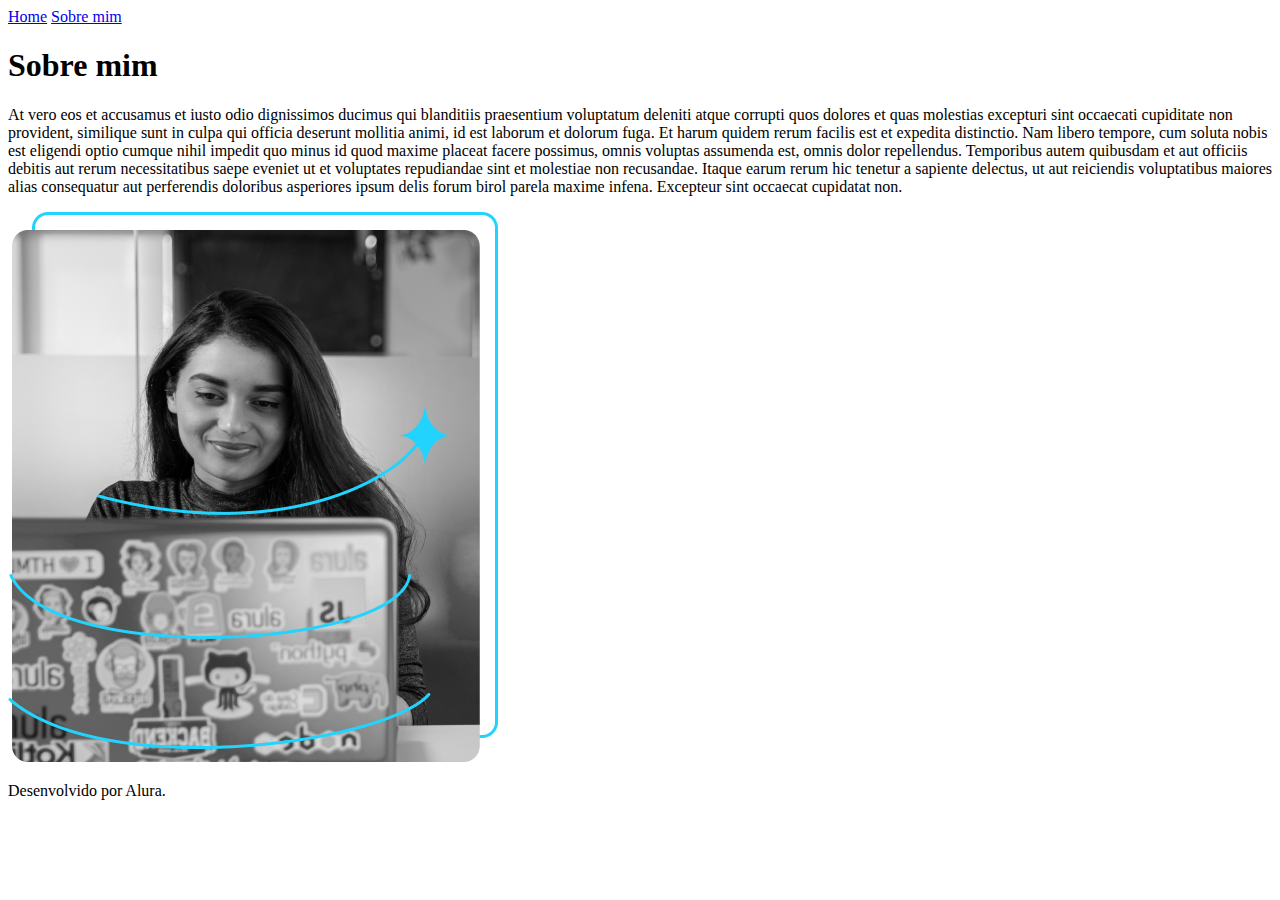
==== about.html @ 65f91b41 "primeiro commit" ====
<!DOCTYPE html>
<html lang="pt-br">
<head>
    <meta charset="UTF-8">
    <meta http-equiv="X-UA-Compatible" content="IE=edge">
    <meta name="viewport" content="width=device-width, initial-scale=1.0">
    <title>Portfolio</title>
    <link rel="stylesheet" href="./styles/style.css">
    <link rel="icon" type="image/png" href="icone.png"/>
</head>
<body>
    <header class="cabecalho">
        <nav class="cabecalho__menu">
            <a class="cabecalho__menu__link" href="index.html">Home</a>
            <a class="cabecalho__menu__link" href="about.html">Sobre mim</a>
        </nav>
    </header>

    <main class="apresentacao">
        <section class="apresentacao__conteudo">
            <h1 class="apresentacao__conteudo__titulo">Sobre mim</h1>
            
            <p class="apresentacao__conteudo__texto">At vero eos et accusamus et iusto odio dignissimos ducimus qui blanditiis praesentium voluptatum deleniti atque corrupti quos dolores et quas molestias excepturi sint occaecati cupiditate non provident, similique sunt in culpa qui officia deserunt mollitia animi, id est laborum et dolorum fuga.

                Et harum quidem rerum facilis est et expedita distinctio. Nam libero tempore, cum soluta nobis est eligendi optio cumque nihil impedit quo minus id quod maxime placeat facere possimus, omnis voluptas assumenda est, omnis dolor repellendus. Temporibus autem quibusdam et aut officiis debitis aut rerum necessitatibus saepe eveniet ut et voluptates repudiandae sint et molestiae non recusandae. Itaque earum rerum hic tenetur a sapiente delectus, ut aut reiciendis voluptatibus maiores alias consequatur aut perferendis doloribus asperiores ipsum delis forum birol parela maxime infena. Excepteur sint occaecat cupidatat non.
            </p>
        </section>

            <img class="apresentacao__imagem" src="foto.png" alt="Foto da Joana Santos programando">

    </main>

    <footer class="rodape">
        <p> Desenvolvido por Alura. </p>
    </footer>
</body>
</html>
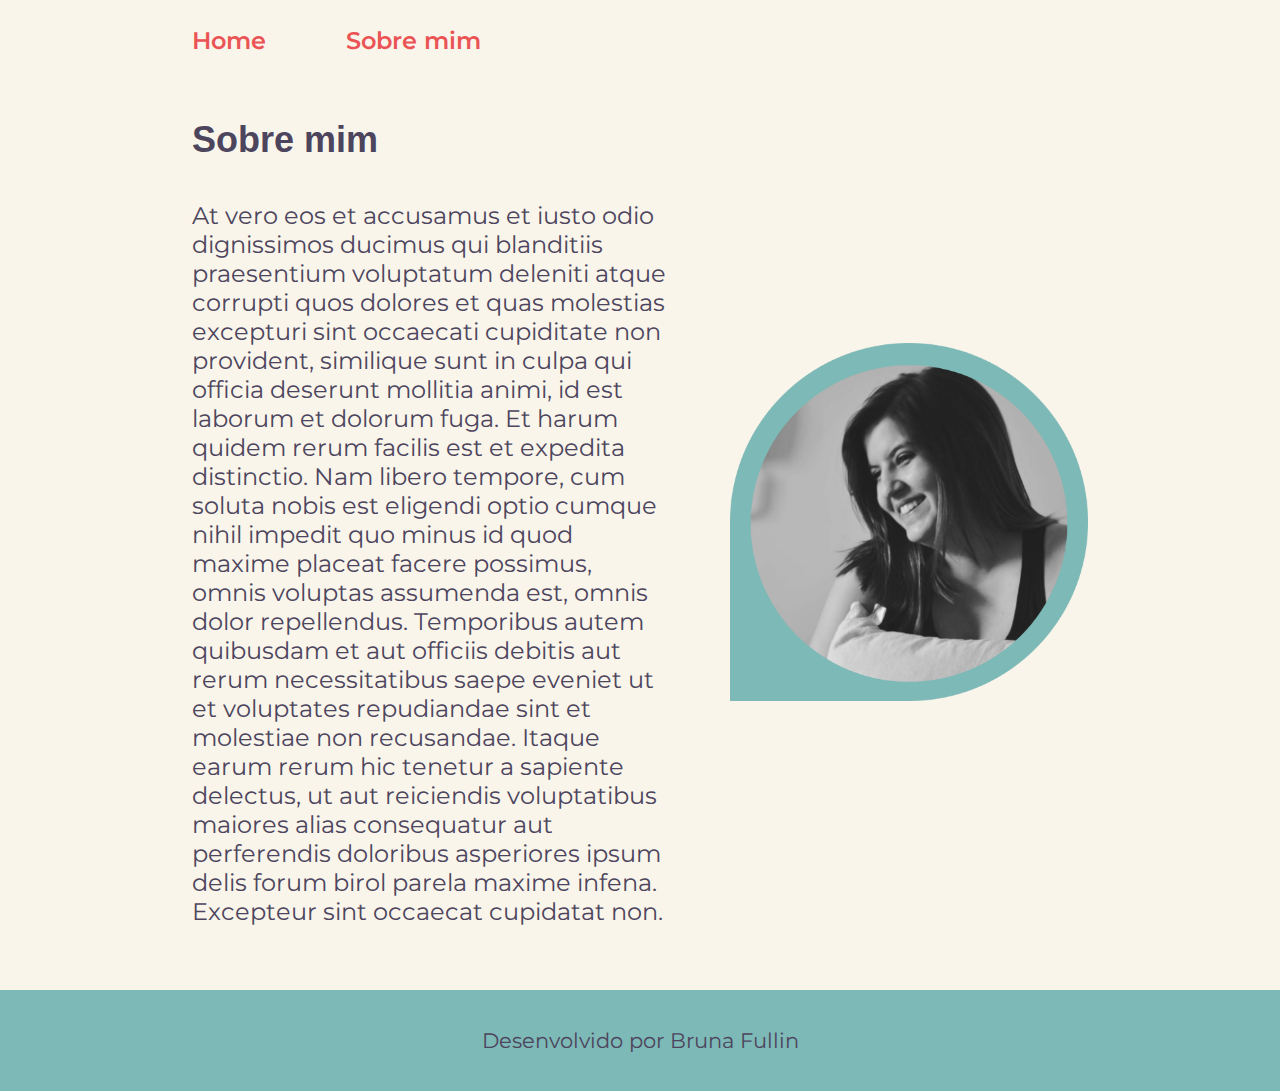
==== commit d7f15d0b: "personalizacao do portfolio" ====
--- a/about.html
+++ b/about.html
@@ -1,37 +1,38 @@
-<!DOCTYPE html>
-<html lang="pt-br">
-<head>
-    <meta charset="UTF-8">
-    <meta http-equiv="X-UA-Compatible" content="IE=edge">
-    <meta name="viewport" content="width=device-width, initial-scale=1.0">
-    <title>Portfolio</title>
-    <link rel="stylesheet" href="./styles/style.css">
-    <link rel="icon" type="image/png" href="icone.png"/>
-</head>
-<body>
-    <header class="cabecalho">
-        <nav class="cabecalho__menu">
-            <a class="cabecalho__menu__link" href="index.html">Home</a>
-            <a class="cabecalho__menu__link" href="about.html">Sobre mim</a>
-        </nav>
-    </header>
-
-    <main class="apresentacao">
-        <section class="apresentacao__conteudo">
-            <h1 class="apresentacao__conteudo__titulo">Sobre mim</h1>
-            
-            <p class="apresentacao__conteudo__texto">At vero eos et accusamus et iusto odio dignissimos ducimus qui blanditiis praesentium voluptatum deleniti atque corrupti quos dolores et quas molestias excepturi sint occaecati cupiditate non provident, similique sunt in culpa qui officia deserunt mollitia animi, id est laborum et dolorum fuga.
-
-                Et harum quidem rerum facilis est et expedita distinctio. Nam libero tempore, cum soluta nobis est eligendi optio cumque nihil impedit quo minus id quod maxime placeat facere possimus, omnis voluptas assumenda est, omnis dolor repellendus. Temporibus autem quibusdam et aut officiis debitis aut rerum necessitatibus saepe eveniet ut et voluptates repudiandae sint et molestiae non recusandae. Itaque earum rerum hic tenetur a sapiente delectus, ut aut reiciendis voluptatibus maiores alias consequatur aut perferendis doloribus asperiores ipsum delis forum birol parela maxime infena. Excepteur sint occaecat cupidatat non.
-            </p>
-        </section>
-
-            <img class="apresentacao__imagem" src="foto.png" alt="Foto da Joana Santos programando">
-
-    </main>
-
-    <footer class="rodape">
-        <p> Desenvolvido por Alura. </p>
-    </footer>
-</body>
-</html>+<!DOCTYPE html>
+<html lang="pt-br">
+<head>
+    <meta charset="UTF-8">
+    <meta http-equiv="X-UA-Compatible" content="IE=edge">
+    <meta name="viewport" content="width=device-width, initial-scale=1.0">
+    <title>Portfolio</title>
+    <link rel="stylesheet" href="./styles/style.css">
+    <link rel="icon" type="image/png" href="icone.png"/>
+</head>
+<body>
+    <header class="cabecalho">
+        <nav class="cabecalho__menu">
+            <a class="cabecalho__menu__link" href="index.html">Home</a>
+            <a class="cabecalho__menu__link" href="about.html">Sobre mim</a>
+        </nav>
+    </header>
+
+    <main class="apresentacao">
+        <section class="apresentacao__conteudo">
+            <h1 class="apresentacao__conteudo__titulo">Sobre mim</h1>
+            
+            <p class="apresentacao__conteudo__texto">At vero eos et accusamus et iusto odio dignissimos ducimus qui blanditiis praesentium voluptatum deleniti atque corrupti quos dolores et quas molestias excepturi sint occaecati cupiditate non provident, similique sunt in culpa qui officia deserunt mollitia animi, id est laborum et dolorum fuga.
+
+                Et harum quidem rerum facilis est et expedita distinctio. Nam libero tempore, cum soluta nobis est eligendi optio cumque nihil impedit quo minus id quod maxime placeat facere possimus, omnis voluptas assumenda est, omnis dolor repellendus. Temporibus autem quibusdam et aut officiis debitis aut rerum necessitatibus saepe eveniet ut et voluptates repudiandae sint et molestiae non recusandae. Itaque earum rerum hic tenetur a sapiente delectus, ut aut reiciendis voluptatibus maiores alias consequatur aut perferendis doloribus asperiores ipsum delis forum birol parela maxime infena. Excepteur sint occaecat cupidatat non.
+            </p>
+        </section>
+
+            <img class="apresentacao__imagem" src="assets/bruna-portfolio.png" alt="Foto da Bruna Fullin sorrindo">
+
+    </main>
+
+    <footer class="rodape">
+        <p> Desenvolvido por Bruna Fullin </p>
+    </footer>
+</body>
+</html>
+
--- a/styles/style.css
+++ b/styles/style.css
@@ -0,0 +1,149 @@
+@import url('https://fonts.googleapis.com/css2?family=League+Spartan:wght@600&family=Montserrat&display=swap');
+@import url('https://fonts.googleapis.com/css2?family=Montserrat:wght@600&display=swap');
+
+:root {
+    --cor-primaria: #F9F5EB;
+    --cor-secundaria: #4D455D;
+    --cor-terciaria: #EA5455;
+    --cor-rodape: #7DB9B6;
+    --cor-hover: #E4DCCF;
+
+    --fonte-primaria: 'Krona One', sans-serif;
+    --fonte-secundaria: 'Montserrat', sans-serif;
+}
+
+* {
+    margin: 0;
+    padding: 0;
+}
+body {
+    /* height: 100vh; deixar o body ocupando toda a tela */
+    box-sizing: border-box;
+    background-color:  var(--cor-primaria);
+    color: var(--cor-secundaria);
+}
+.cabecalho {
+    padding: 2% 0% 0% 15%;
+    
+}
+
+.cabecalho__menu__link {
+    font-family: var(--fonte-secundaria);
+    font-size: 1.5rem;
+    font-weight: 600;
+    color: var(--cor-terciaria);
+    text-decoration: none;
+
+}
+
+.cabecalho__menu {
+    display: flex;
+    gap: 80px;
+}
+
+.apresentacao {
+    padding: 5% 15%;
+    display: flex;
+    align-items: center;
+    justify-content: space-between;
+    gap: 60px;
+}
+
+.apresentacao__conteudo {
+    width: 60%;
+    display: flex;
+    flex-direction: column;
+    gap: 40px;
+}
+
+.apresentacao__conteudo__titulo {
+    font-size: 2.25rem;
+    font-family: var(--fonte-primaria);
+    font-weight: bold;
+}
+
+.titulo-destaque {
+    color: var(--cor-terciaria);
+}
+
+.apresentacao__conteudo__texto {
+    font-size: 1.5rem;
+    font-family: var(--fonte-secundaria);
+}
+.apresentacao__links {
+    display: flex;
+    flex-direction: column;
+    justify-content: space-between;
+    align-items: center;
+    gap: 32px;
+}
+
+.apresentacao__links__subtitulo {
+    font-family: var(--fonte-primaria);
+    font-weight: 400;
+    font-size: 1.5rem;
+}
+
+.apresentacao__links__botao {
+    display: flex;
+    justify-content: center;
+    gap: 16px;
+    width: 50%;
+    padding: 21.5px 0px;
+    text-align: center;
+    border-radius: 6px;
+    font-size: 1.5rem;
+    font-weight: 600;
+    color: var(--cor-secundaria);
+    text-decoration: none;
+    font-family: var(--fonte-secundaria);
+    border: 2px solid var(--cor-terciaria);
+
+}
+
+.apresentacao__links__botao:hover {
+
+    background-color: var(--cor-hover);
+}
+
+.apresentacao__imagem {
+    width: 40%;
+
+}
+
+.rodape {
+    padding: 3%;
+    color: var(--cor-secundaria);
+    background-color: var(--cor-rodape);
+    text-align: center;
+    font-family: var(--fonte-secundaria);
+    font-size: 1.3rem;
+    font-weight: 400;
+
+}
+
+
+@media (max-width: 1200px) {
+    
+    .cabecalho__menu {
+        justify-content: center;
+    }
+    
+    .cabecalho {
+        padding: 10%;
+
+    }
+
+    .apresentacao {
+        flex-direction: column-reverse;
+        padding: 10%;
+    }
+
+    .apresentacao__conteudo {
+        width: auto;
+    }
+
+    .apresentacao__imagem {
+        width: 60%;
+    }
+} 
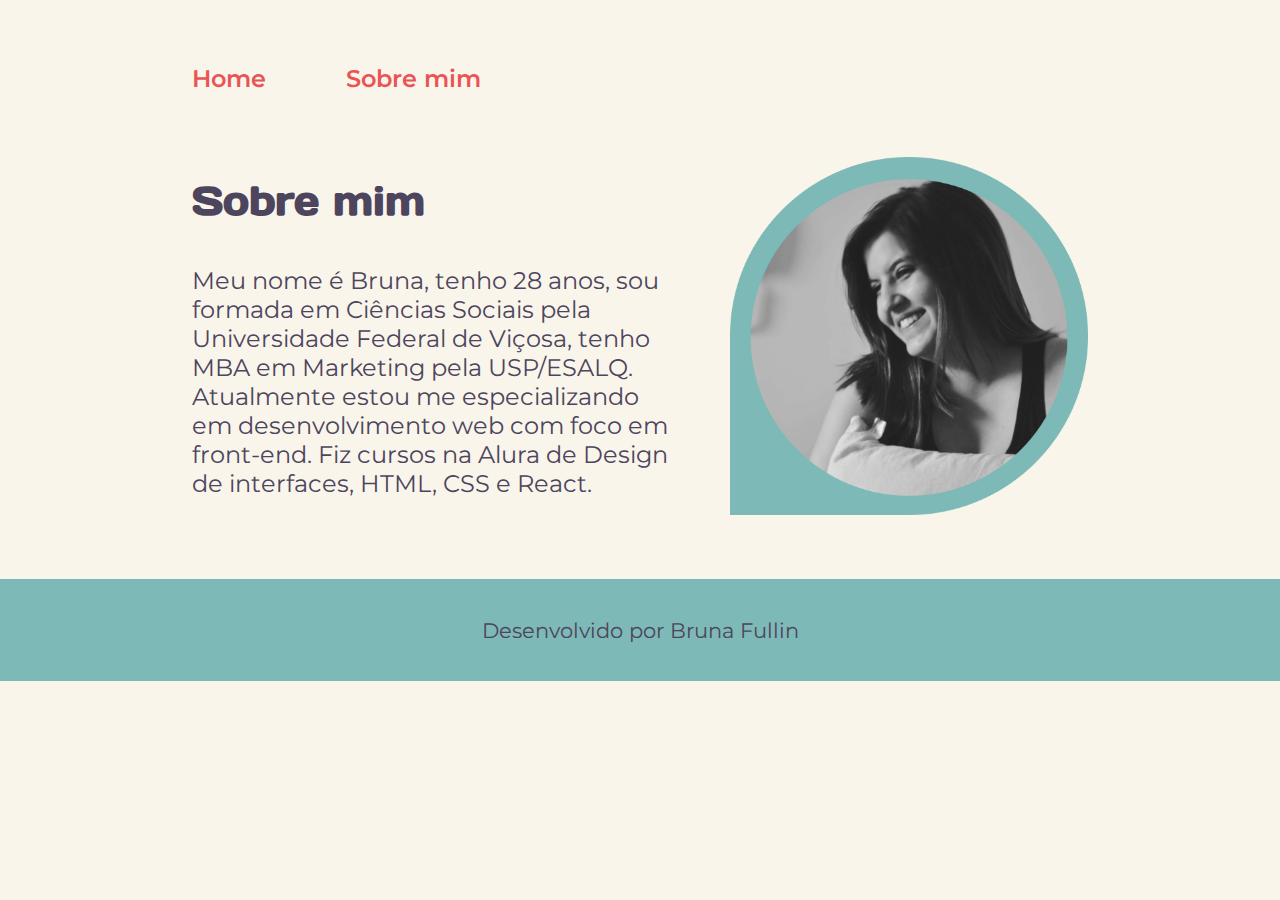
==== commit b371edee: "sobre mim" ====
--- a/about.html
+++ b/about.html
@@ -20,9 +20,7 @@
         <section class="apresentacao__conteudo">
             <h1 class="apresentacao__conteudo__titulo">Sobre mim</h1>
             
-            <p class="apresentacao__conteudo__texto">At vero eos et accusamus et iusto odio dignissimos ducimus qui blanditiis praesentium voluptatum deleniti atque corrupti quos dolores et quas molestias excepturi sint occaecati cupiditate non provident, similique sunt in culpa qui officia deserunt mollitia animi, id est laborum et dolorum fuga.
-
-                Et harum quidem rerum facilis est et expedita distinctio. Nam libero tempore, cum soluta nobis est eligendi optio cumque nihil impedit quo minus id quod maxime placeat facere possimus, omnis voluptas assumenda est, omnis dolor repellendus. Temporibus autem quibusdam et aut officiis debitis aut rerum necessitatibus saepe eveniet ut et voluptates repudiandae sint et molestiae non recusandae. Itaque earum rerum hic tenetur a sapiente delectus, ut aut reiciendis voluptatibus maiores alias consequatur aut perferendis doloribus asperiores ipsum delis forum birol parela maxime infena. Excepteur sint occaecat cupidatat non.
+            <p class="apresentacao__conteudo__texto"> Meu nome é Bruna, tenho 28 anos, sou formada em Ciências Sociais pela Universidade Federal de Viçosa, tenho MBA em Marketing pela USP/ESALQ. Atualmente estou me especializando em desenvolvimento web com foco em front-end. Fiz cursos na Alura de Design de interfaces, HTML, CSS e React.  
             </p>
         </section>
 
--- a/styles/style.css
+++ b/styles/style.css
@@ -1,5 +1,9 @@
 @import url('https://fonts.googleapis.com/css2?family=League+Spartan:wght@600&family=Montserrat&display=swap');
 @import url('https://fonts.googleapis.com/css2?family=Montserrat:wght@600&display=swap');
+@import url('https://fonts.googleapis.com/css2?family=Krona+One&display=swap');
+@import url('https://fonts.googleapis.com/css2?family=Unbounded&display=swap');
+@import url('https://fonts.googleapis.com/css2?family=Days+One&display=swap');
+
 
 :root {
     --cor-primaria: #F9F5EB;
@@ -8,7 +12,7 @@
     --cor-rodape: #7DB9B6;
     --cor-hover: #E4DCCF;
 
-    --fonte-primaria: 'Krona One', sans-serif;
+    --fonte-primaria: 'Days One', sans-serif;
     --fonte-secundaria: 'Montserrat', sans-serif;
 }
 
@@ -23,7 +27,7 @@
     color: var(--cor-secundaria);
 }
 .cabecalho {
-    padding: 2% 0% 0% 15%;
+    padding: 5% 0% 0% 15%;
     
 }
 
@@ -57,7 +61,7 @@
 }
 
 .apresentacao__conteudo__titulo {
-    font-size: 2.25rem;
+    font-size: 2.5rem;
     font-family: var(--fonte-primaria);
     font-weight: bold;
 }
@@ -123,7 +127,7 @@
 }
 
 
-@media (max-width: 1200px) {
+@media (max-width: 1200px){
     
     .cabecalho__menu {
         justify-content: center;
@@ -137,6 +141,7 @@
     .apresentacao {
         flex-direction: column-reverse;
         padding: 10%;
+        padding-top: 4%;
     }
 
     .apresentacao__conteudo {
@@ -144,6 +149,10 @@
     }
 
     .apresentacao__imagem {
-        width: 60%;
+        width: 70%;
     }
-} 
+
+    .apresentacao__links__botao {
+        width: 80%;
+    }
+}